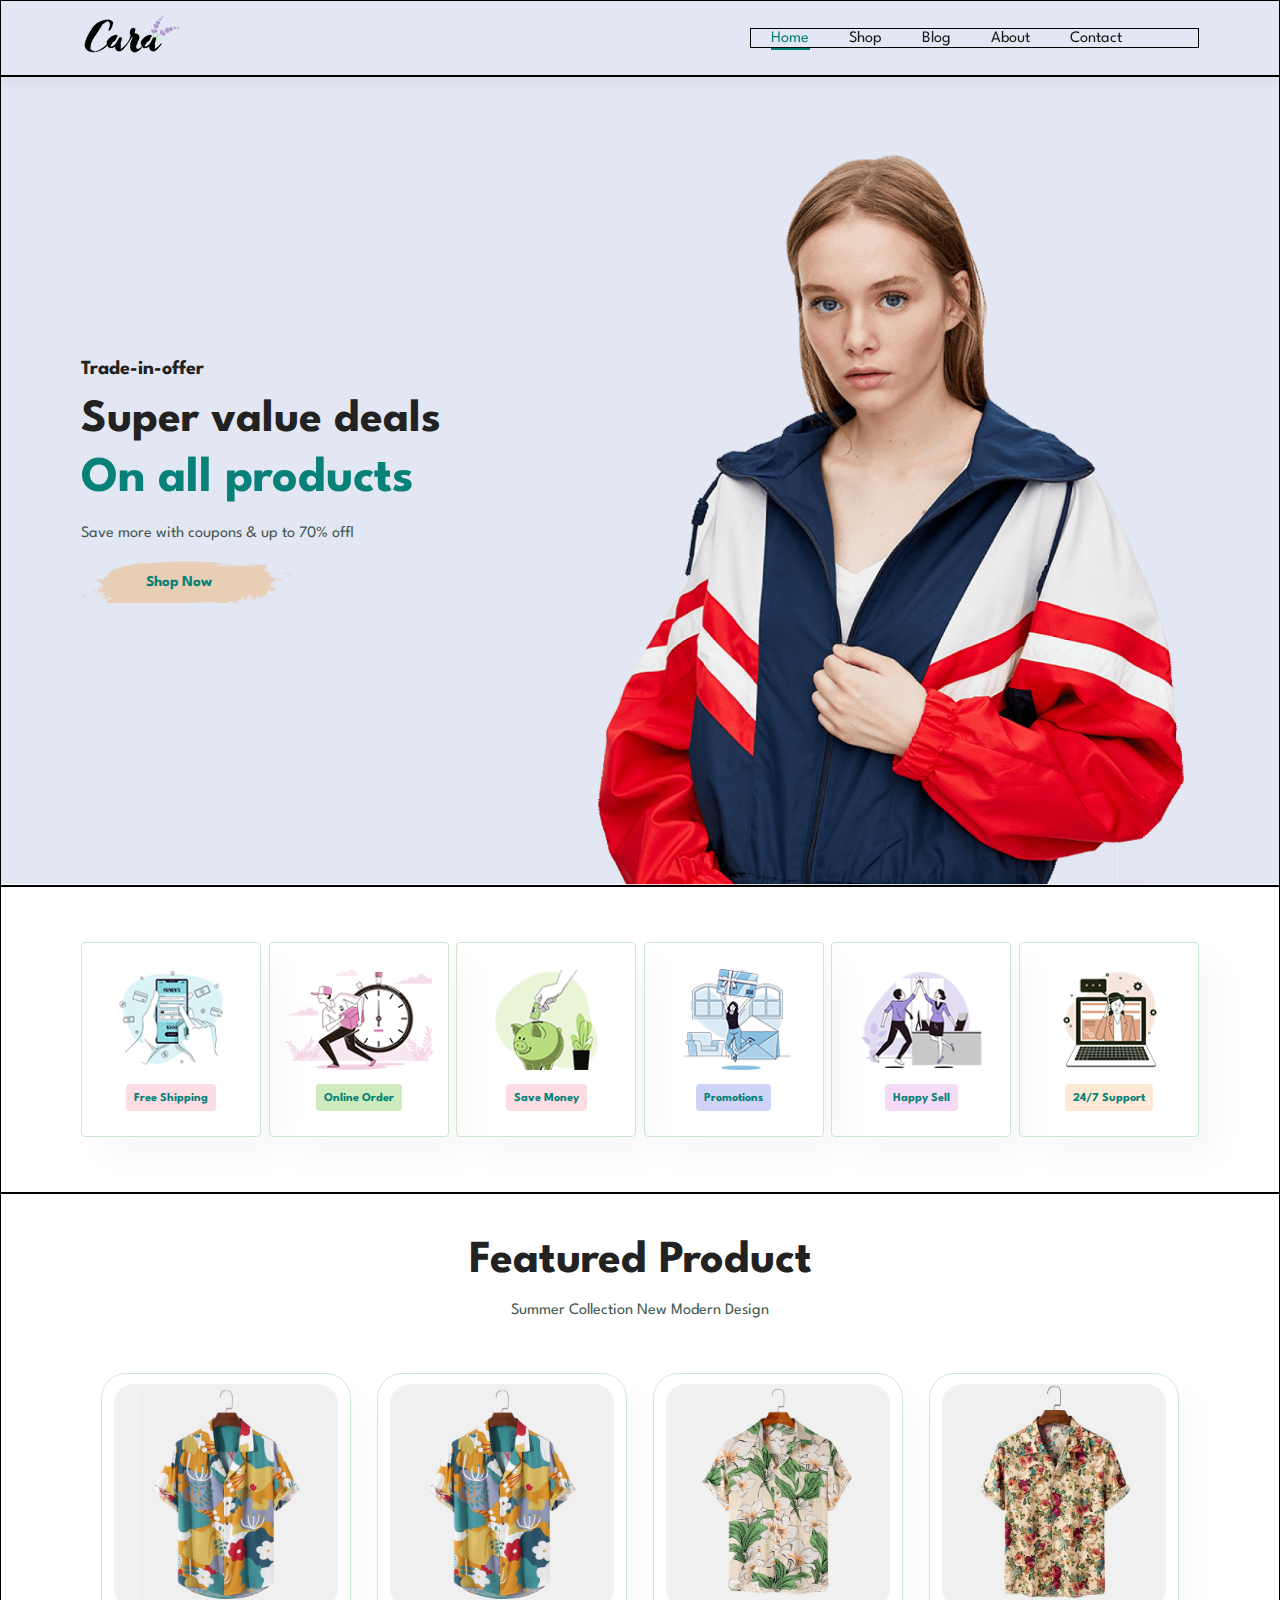
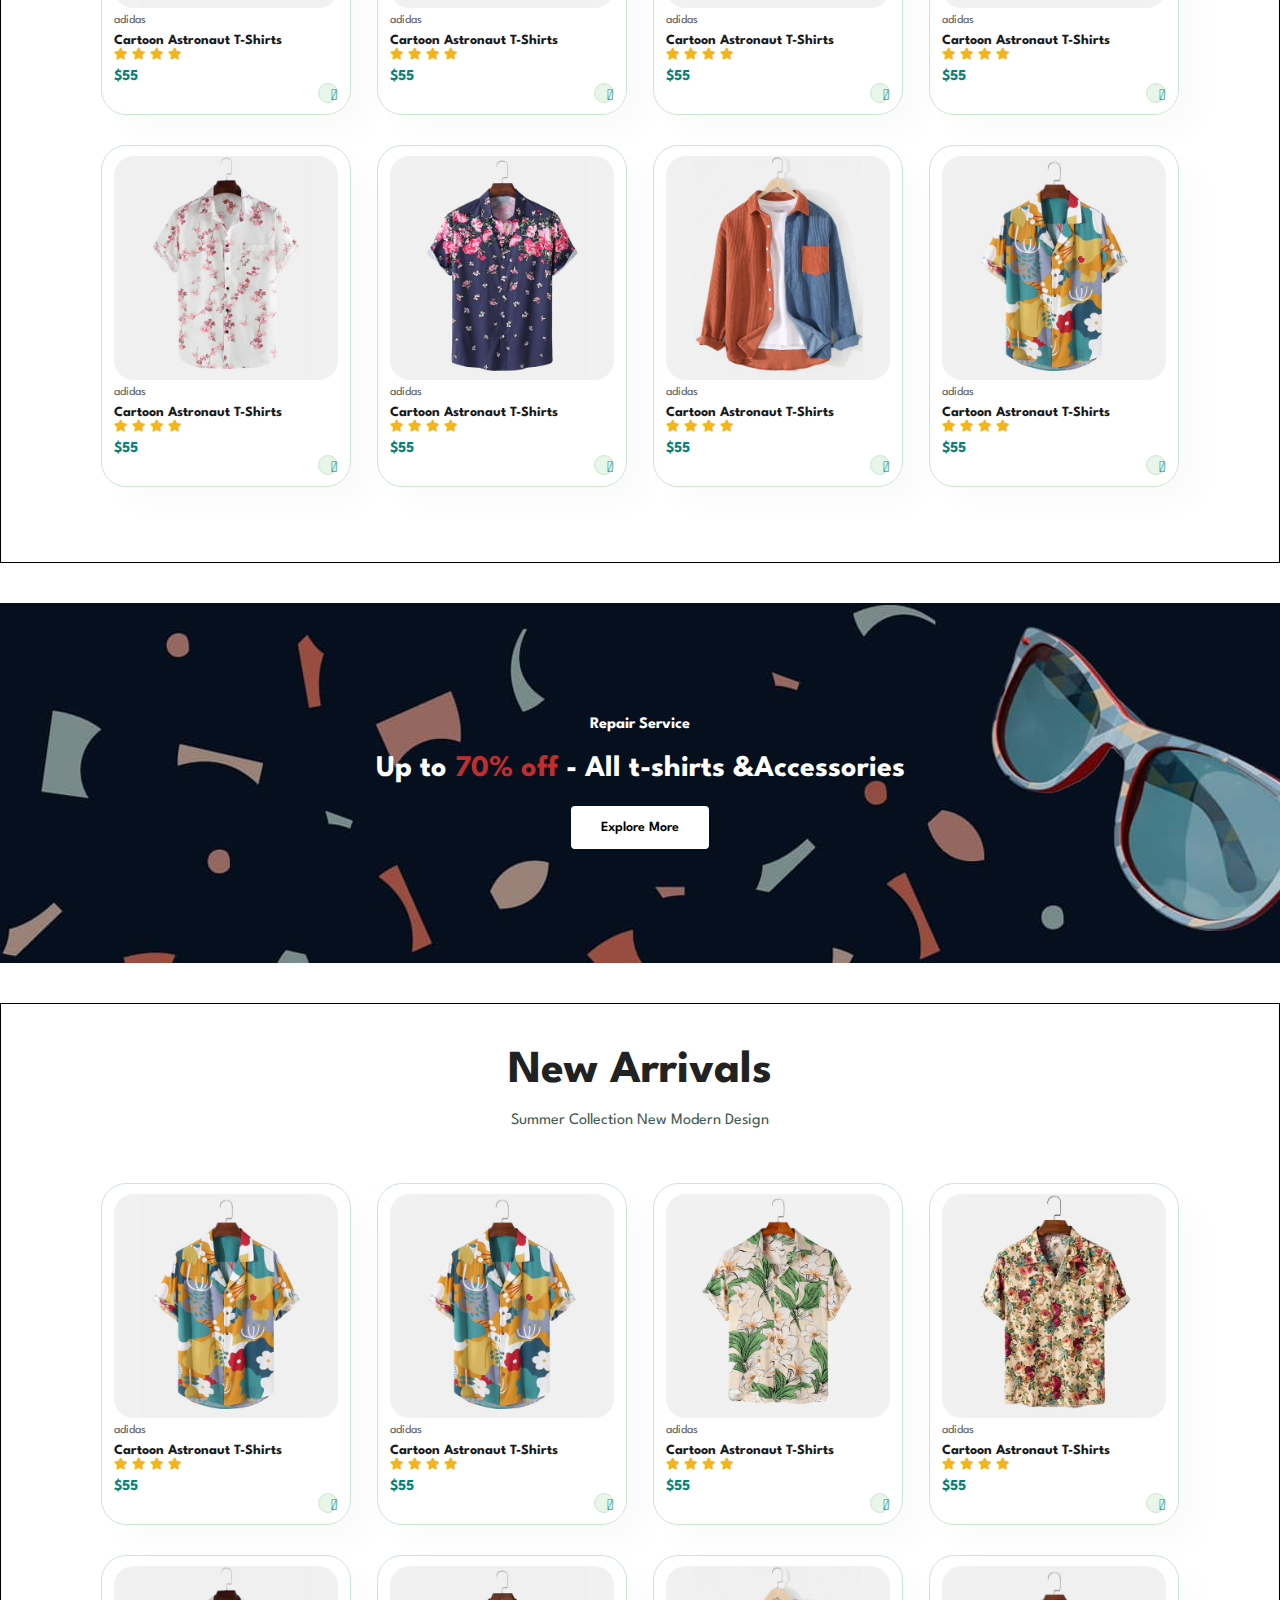
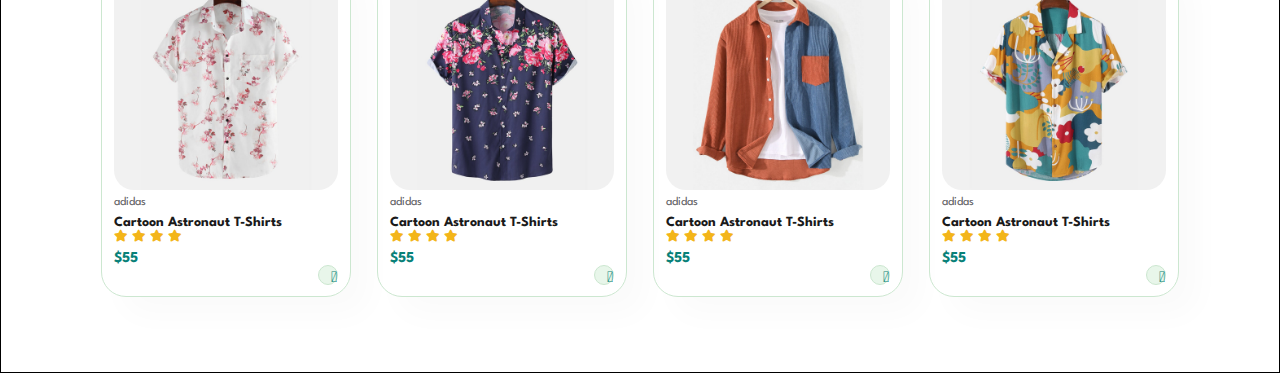
==== Ecommerce_website/index.html @ 54d1da12 "Ecommerce website" ====
<!DOCTYPE html>
<html lang="en">

<head>
    <meta charset="UTF-8" />
    <meta http-equiv="X-UA-Compatible" content="IE=edge" />
    <meta name="viewport" content="width=device-width, initial-scale=1.0" />
    <link rel="stylesheet" href="https://pro.fontawesome.com/releases/v5.10.0/css/all.css" />
    <link rel="stylesheet" href="style.css" />
    <title>Document</title>
</head>

<body>
    <section id="header">
        <a href="#"><img src="img/logo.png" alt="" class="logo" /></a>

        <div>
            <ul id="navbar">
                <li>
                    <a class="active" href="index.html">Home</a>
                </li>
                <li>
                    <a href="#">Shop</a>
                </li>
                <li>
                    <a href="#">Blog</a>
                </li>
                <li>
                    <a href="#">About</a>
                </li>
                <li>
                    <a href="#">Contact</a>
                </li>
                <li>
                    <a href="#"><i class="far fa-shopping-bag"></i></a>
                </li>
            </ul>
        </div>
    </section>

    <section id="hero">
        <h4>Trade-in-offer</h4>
        <h2>Super value deals</h2>
        <h1>On all products</h1>
        <p>Save more with coupons & up to 70% offl </p>
  <button>Shop Now</button>
    </section>


    <section id="feature" class="section-p1">
        <div class="fe-box">
            <img src="img/features/f1.png" alt="">
            <h6>Free Shipping</h6>
        </div>
        <div class="fe-box">
            <img src="img/features/f2.png" alt="">
            <h6>Online Order</h6>
        </div>
        <div class="fe-box">
            <img src="img/features/f3.png" alt="">
            <h6>Save Money</h6>
        </div>
        <div class="fe-box">
            <img src="img/features/f4.png" alt="">
            <h6>Promotions</h6>
        </div>
        <div class="fe-box">
            <img src="img/features/f5.png" alt="">
            <h6>Happy Sell</h6>
        </div>
        <div class="fe-box">
            <img src="img/features/f6.png" alt="">
            <h6>24/7 Support</h6>
        </div>
    </section>

   <section class="section-p1" id="product1">
    <h2>Featured Product</h2>
    <p>Summer Collection New Modern Design</p>

    <div class="pro-container">

        <div class="pro">
            <img src="img/products/f1.jpg" alt="">
            <div class="des">
                <span>adidas</span>
                <h5>Cartoon Astronaut T-Shirts</h5>
                <div class="star">
                    <i class="fas fa-star"></i>
                    <i class="fas fa-star"></i>
                    <i class="fas fa-star"></i>
                    <i class="fas fa-star"></i>
                </div>
                <h4>$55</h4>

            </div>
            <a href="#"><i class="fal fa-shopping-cart cart"></i></a>
        </div>

        <div class="pro">
            <img src="img/products/f1.jpg" alt="">
            <div class="des">
                <span>adidas</span>
                <h5>Cartoon Astronaut T-Shirts</h5>
                <div class="star">
                    <i class="fas fa-star"></i>
                    <i class="fas fa-star"></i>
                    <i class="fas fa-star"></i>
                    <i class="fas fa-star"></i>
                </div>
                <h4>$55</h4>

            </div>
            <a href="#"><i class="fal fa-shopping-cart cart"></i></a>
        </div>

        <div class="pro">
            <img src="img/products/f2.jpg" alt="">
            <div class="des">
                <span>adidas</span>
                <h5>Cartoon Astronaut T-Shirts</h5>
                <div class="star">
                    <i class="fas fa-star"></i>
                    <i class="fas fa-star"></i>
                    <i class="fas fa-star"></i>
                    <i class="fas fa-star"></i>
                </div>
                <h4>$55</h4>

            </div>
            <a href="#"><i class="fal fa-shopping-cart cart"></i></a>
        </div>

        <div class="pro">
            <img src="img/products/f3.jpg" alt="">
            <div class="des">
                <span>adidas</span>
                <h5>Cartoon Astronaut T-Shirts</h5>
                <div class="star">
                    <i class="fas fa-star"></i>
                    <i class="fas fa-star"></i>
                    <i class="fas fa-star"></i>
                    <i class="fas fa-star"></i>
                </div>
                <h4>$55</h4>

            </div>
            <a href="#"><i class="fal fa-shopping-cart cart"></i></a>
        </div>

        <div class="pro">
            <img src="img/products/f4.jpg" alt="">
            <div class="des">
                <span>adidas</span>
                <h5>Cartoon Astronaut T-Shirts</h5>
                <div class="star">
                    <i class="fas fa-star"></i>
                    <i class="fas fa-star"></i>
                    <i class="fas fa-star"></i>
                    <i class="fas fa-star"></i>
                </div>
                <h4>$55</h4>

            </div>
            <a href="#"><i class="fal fa-shopping-cart cart"></i></a>
        </div>

        <div class="pro">
            <img src="img/products/f5.jpg" alt="">
            <div class="des">
                <span>adidas</span>
                <h5>Cartoon Astronaut T-Shirts</h5>
                <div class="star">
                    <i class="fas fa-star"></i>
                    <i class="fas fa-star"></i>
                    <i class="fas fa-star"></i>
                    <i class="fas fa-star"></i>
                </div>
                <h4>$55</h4>

            </div>
            <a href="#"><i class="fal fa-shopping-cart cart"></i></a>
        </div>

        <div class="pro">
            <img src="img/products/f6.jpg" alt="">
            <div class="des">
                <span>adidas</span>
                <h5>Cartoon Astronaut T-Shirts</h5>
                <div class="star">
                    <i class="fas fa-star"></i>
                    <i class="fas fa-star"></i>
                    <i class="fas fa-star"></i>
                    <i class="fas fa-star"></i>
                </div>
                <h4>$55</h4>

            </div>
            <a href="#"><i class="fal fa-shopping-cart cart"></i></a>
        </div>

        <div class="pro">
            <img src="img/products/f1.jpg" alt="">
            <div class="des">
                <span>adidas</span>
                <h5>Cartoon Astronaut T-Shirts</h5>
                <div class="star">
                    <i class="fas fa-star"></i>
                    <i class="fas fa-star"></i>
                    <i class="fas fa-star"></i>
                    <i class="fas fa-star"></i>
                </div>
                <h4>$55</h4>

            </div>
            <a href="#"><i class="fal fa-shopping-cart cart"></i></a>
        </div>

        
        
    </div>
   </section>


   <section id="banner" class="section-m1">
    <h4>Repair Service</h4>
    <h2>Up to <span>70% off</span> - All t-shirts &Accessories</h2>
    <button class="normal">Explore More</button>
   </section>

   <section class="section-p1" id="product1">
    <h2>New Arrivals</h2>
    <p>Summer Collection New Modern Design</p>

    <div class="pro-container">

        <div class="pro">
            <img src="img/products/f1.jpg" alt="">
            <div class="des">
                <span>adidas</span>
                <h5>Cartoon Astronaut T-Shirts</h5>
                <div class="star">
                    <i class="fas fa-star"></i>
                    <i class="fas fa-star"></i>
                    <i class="fas fa-star"></i>
                    <i class="fas fa-star"></i>
                </div>
                <h4>$55</h4>

            </div>
            <a href="#"><i class="fal fa-shopping-cart cart"></i></a>
        </div>

        <div class="pro">
            <img src="img/products/f1.jpg" alt="">
            <div class="des">
                <span>adidas</span>
                <h5>Cartoon Astronaut T-Shirts</h5>
                <div class="star">
                    <i class="fas fa-star"></i>
                    <i class="fas fa-star"></i>
                    <i class="fas fa-star"></i>
                    <i class="fas fa-star"></i>
                </div>
                <h4>$55</h4>

            </div>
            <a href="#"><i class="fal fa-shopping-cart cart"></i></a>
        </div>

        <div class="pro">
            <img src="img/products/f2.jpg" alt="">
            <div class="des">
                <span>adidas</span>
                <h5>Cartoon Astronaut T-Shirts</h5>
                <div class="star">
                    <i class="fas fa-star"></i>
                    <i class="fas fa-star"></i>
                    <i class="fas fa-star"></i>
                    <i class="fas fa-star"></i>
                </div>
                <h4>$55</h4>

            </div>
            <a href="#"><i class="fal fa-shopping-cart cart"></i></a>
        </div>

        <div class="pro">
            <img src="img/products/f3.jpg" alt="">
            <div class="des">
                <span>adidas</span>
                <h5>Cartoon Astronaut T-Shirts</h5>
                <div class="star">
                    <i class="fas fa-star"></i>
                    <i class="fas fa-star"></i>
                    <i class="fas fa-star"></i>
                    <i class="fas fa-star"></i>
                </div>
                <h4>$55</h4>

            </div>
            <a href="#"><i class="fal fa-shopping-cart cart"></i></a>
        </div>

        <div class="pro">
            <img src="img/products/f4.jpg" alt="">
            <div class="des">
                <span>adidas</span>
                <h5>Cartoon Astronaut T-Shirts</h5>
                <div class="star">
                    <i class="fas fa-star"></i>
                    <i class="fas fa-star"></i>
                    <i class="fas fa-star"></i>
                    <i class="fas fa-star"></i>
                </div>
                <h4>$55</h4>

            </div>
            <a href="#"><i class="fal fa-shopping-cart cart"></i></a>
        </div>

        <div class="pro">
            <img src="img/products/f5.jpg" alt="">
            <div class="des">
                <span>adidas</span>
                <h5>Cartoon Astronaut T-Shirts</h5>
                <div class="star">
                    <i class="fas fa-star"></i>
                    <i class="fas fa-star"></i>
                    <i class="fas fa-star"></i>
                    <i class="fas fa-star"></i>
                </div>
                <h4>$55</h4>

            </div>
            <a href="#"><i class="fal fa-shopping-cart cart"></i></a>
        </div>

        <div class="pro">
            <img src="img/products/f6.jpg" alt="">
            <div class="des">
                <span>adidas</span>
                <h5>Cartoon Astronaut T-Shirts</h5>
                <div class="star">
                    <i class="fas fa-star"></i>
                    <i class="fas fa-star"></i>
                    <i class="fas fa-star"></i>
                    <i class="fas fa-star"></i>
                </div>
                <h4>$55</h4>

            </div>
            <a href="#"><i class="fal fa-shopping-cart cart"></i></a>
        </div>

        <div class="pro">
            <img src="img/products/f1.jpg" alt="">
            <div class="des">
                <span>adidas</span>
                <h5>Cartoon Astronaut T-Shirts</h5>
                <div class="star">
                    <i class="fas fa-star"></i>
                    <i class="fas fa-star"></i>
                    <i class="fas fa-star"></i>
                    <i class="fas fa-star"></i>
                </div>
                <h4>$55</h4>

            </div>
            <a href="#"><i class="fal fa-shopping-cart cart"></i></a>
        </div>

        
        
    </div>
   </section>

    <script src="script.js"></script>
</body>

</html>
---- Ecommerce_website/style.css ----
@import url('https://fonts.googleapis.com/css2?family=Spartan:wight@100;200;300;400;500;600;700;800;900&display=swap');

*{
    margin: 0px;
    padding:0;
    box-sizing: border-box;
    font-family: 'Spartan', sans-serif;
}

h1{
    font-size: 50px;
    line-height: 64px;
    color: #222;
}

h2{
    font-size: 46px;
    line-height: 54px;
    color:#222
}



h4{
    font-size: 20px;    
    color:#222
}

h6{
    font-weight: 700px;    
    font-size:12px
}

p{
    font-size:16px;
    color:#465b52;
    margin:15px 0 20px 0
}

.section-p1{
    padding: 40px 80px;

}

.section-m1{
    margin: 40px 0;
}

button.normal{
    font-size: 14px;
    font-weight: 600;
    padding: 15px 30px;
    background-color: #fff;
    border-radius: 4px;
    cursor: pointer;
    border: none;
    outline: none;
    transition: 0.2s;
}

body{
    width: 100%;
}

  /* Header sort */

#header{
    border: 1px solid black;
    display: flex;
    /* align-items work in y-axis  */
    align-items: center;
    justify-content: space-between;
    padding: 15px 80px;
    background: #E3E6F3;
    box-shadow: 0 5px 15px rgba(0,0,0,0.06);
    position: sticky;
    top: 0;
    left: 0;
}

#navbar{
    border: 1px solid black;
    display:flex;
    align-items: center;
    justify-content: center;
}

#navbar li{
    list-style: none;
    padding: 0 20px;
/* we add position: relative because we apply after effect in a tag in a tag we apply absolute, so absolute work with parent class so parent class is li so we relative */
    position: relative;
}

#navbar li a{
    text-decoration: none;
    font-size: 16px;
    font-weight:400;
    color: #1a1a1a;
    transition: 0.3s ease;
}

#navbar li a:hover,
#navbar li a.active{
    color:#088178;
      
}

#navbar li a.active::after,
#navbar li a:hover::after{
    content: "";
    width: 50%;
    height: 2px;
    background: #088178;
    position: absolute;
    bottom: -4px;
    left: 20px;
    
}


  /* home page */

#hero{
    border: 1px solid black;
    background-image: url("img/hero4.png");
    height: 90vh;
    width: 100%;
    background-size: cover;
    background-position: top 25% right 0;
    padding: 0 80px;
    display: flex;
    flex-direction: column;
    align-items: flex-start;
    justify-content: center;

}

#hero h4{
    padding-bottom: 15px;
}

#hero h1{
    color: #088178;
}

#hero button{
    background-image: url("img/button.png");
    background-color: transparent;
    color: #088178;
    border: 0px;
    background-size: cover;
    padding:14px 80px 14px 65px;
    background-repeat: no-repeat;
    cursor: pointer;
    font-weight: 700;
    font-size: 15px;
}


  /* features section */

  #feature{
    border: 1px solid black;
    display: flex;
    align-items: center;
    justify-content: space-between;
    flex-wrap: wrap;
    
}


#feature .fe-box{
    width: 180px;
    text-align: center;
    padding: 25px 15px;
    box-shadow: 20px 20px 34px rgba(0,0,0,0.03);
    border: 1px solid #cce7d0;
    border-radius: 4px;
    margin: 15px 0;
}

#feature .fe-box:hover{
    box-shadow: 10px 10px 54px rgba(70,62,221,0.1);
}

#feature .fe-box img{
    width: 100%;
    margin-bottom: 10px;

}

#feature .fe-box h6{
     display: inline-block;
     padding: 9px 8px 6px 8px;
     line-height: 1;
     border-radius: 4px;
     color: #088178;
     background-color: #fddde4;
}

#feature .fe-box:nth-child(2) h6{
    background-color: #cdebbc;
}

#feature .fe-box:nth-child(4) h6{
    background-color: #cdd4f8;
}

#feature .fe-box:nth-child(5) h6{
    background-color: #f6dbf6;
}

#feature .fe-box:nth-child(6) h6{
    background-color: #ffe9d4;
}

    /* product section */

#product1{
    text-align: center;
    border: 1px solid black;
}

#product1 .pro-container{
    display: flex;
    justify-content: space-between;
    padding: 20px;
    flex-wrap: wrap;
    text-align: end;
    /* position: relative; */
    
}

#product1 .pro{
    width: 23%;
    min-width: 250px;
    padding: 10px 12px;
    border: 1px solid #cce7d0;
    border-radius: 25px;
    cursor: pointer;
    box-shadow: 20px 20px 30px rgba(0, 0, 0, 0.02);
    margin: 15px 0;
    transition: 0.2s ease;
    /* because her child use absolute .cart  */
    /* position: relative; */
}

#product1 .pro:hover{
     box-shadow: 20px 20px 30px rgba(0, 0, 0, 0.06);
}

#product1 .pro img{
    width: 100%;
    border-radius: 20px;

}



#product1 .pro .des{
    text-align: start;
}

#product1 .pro .des span{
    color: #606063;
    font-size: 12px;

}

#product1 .pro .des h5{
    padding-top: 7px;
    color: #1a1a1a;
    font-size: 14px;
}

#product1 .pro .des i{
    font-size: 12px;
    color: rgb(243, 181, 25);
}

#product1 .pro .des h4{
    padding-top: 7px;
    font-size: 15px;
    font-weight: 700;
    color: #088178;
}

#product1 .pro .cart{
    width: 20px;
    height: 20px;
    line-height: 25px;
    background-color:#e8f6ea;
    border-radius: 50px;
    font-weight: 500;
    color: #088178;
    border: 1px solid  #cce7d0;
    margin-left:0;
    /* position: absolute;
    bottom: 10px;
    right: 20px; */
}


           /* banner section */

#banner{
    display: flex;
    flex-direction: column;
    justify-content: center;
    align-items: center;
    text-align: center ;
    background-image: url("img/banner/b2.jpg");
    width: 100%;
    height: 40vh;
    background-size: cover;
    background-position: center;

}

#banner h4{
    color: #fff;
    font-size: 16px;
}

#banner h2{
    color: #fff;
    font-size: 30px;
    padding: 10px 0;
}

#banner h2 span{
    color: rgb(191, 46, 46);
}


#banner button:hover{
    background: #088178;
    color: #fff;
}
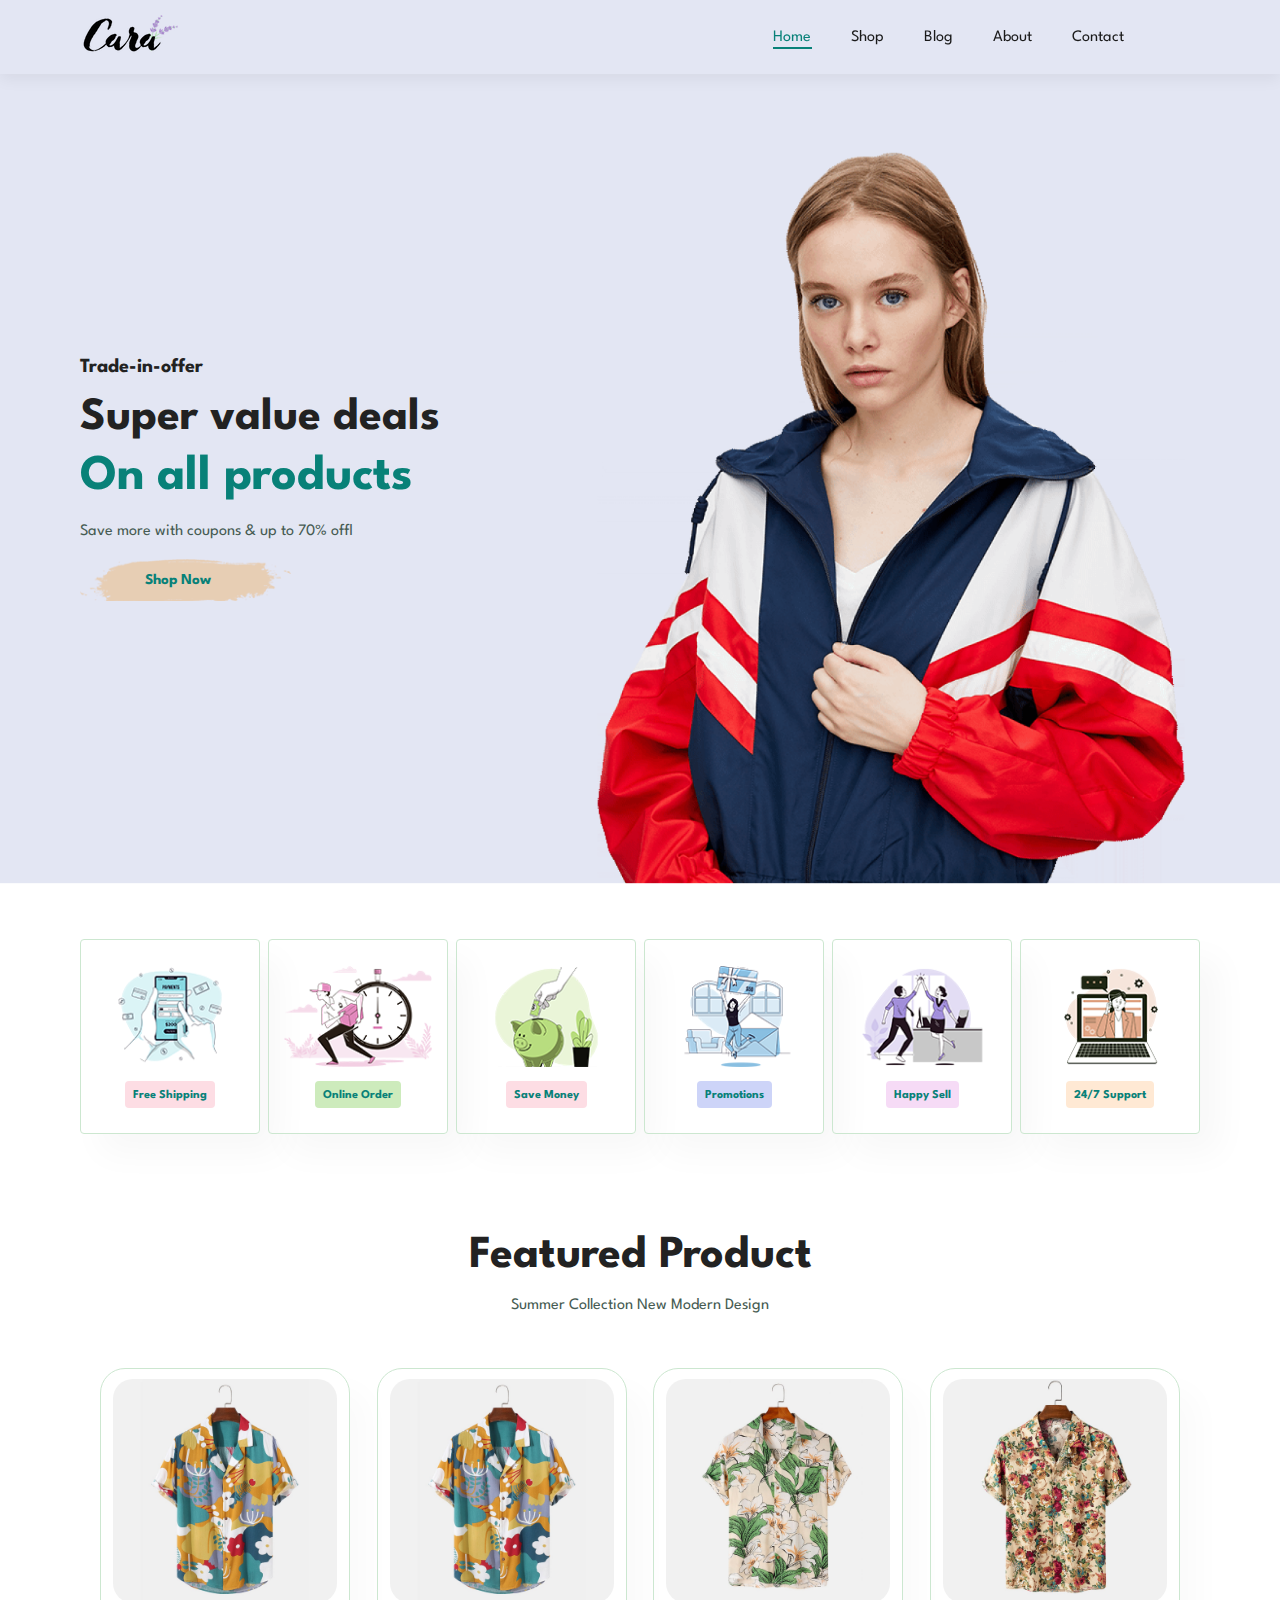
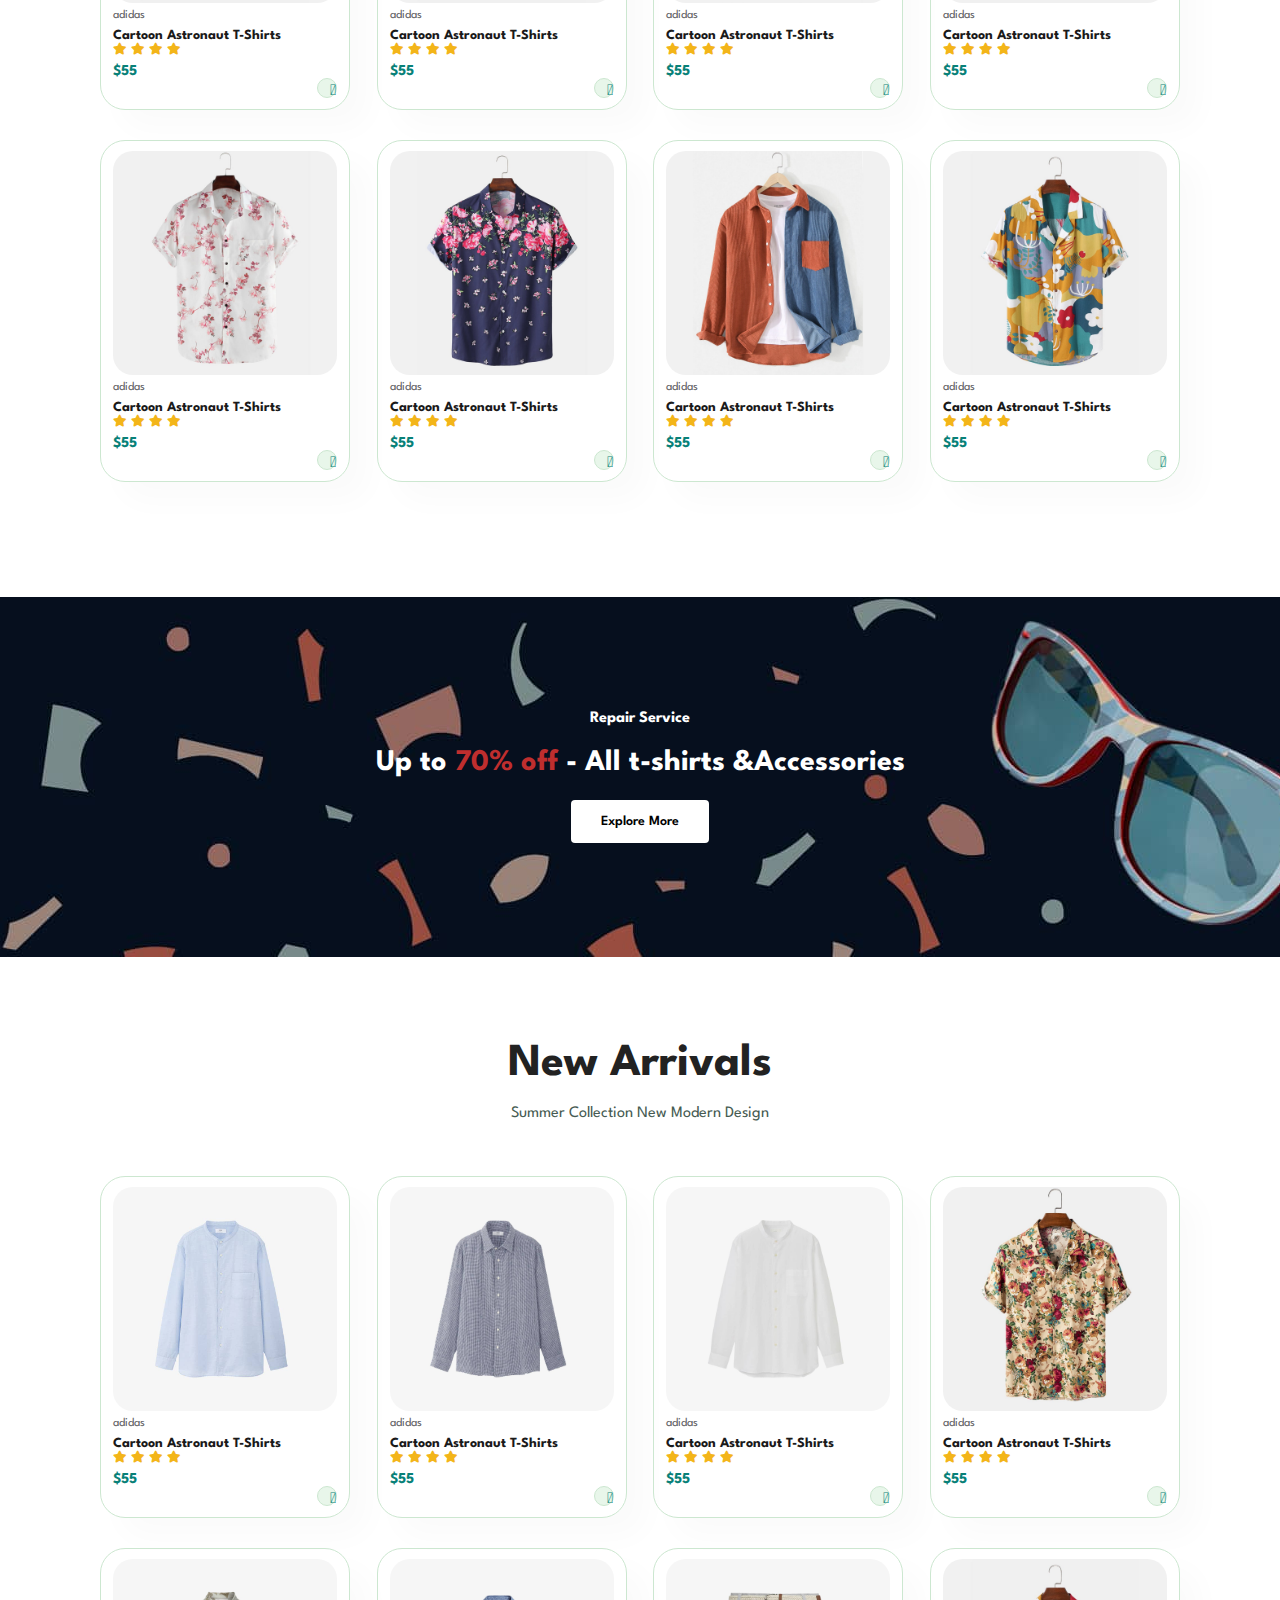
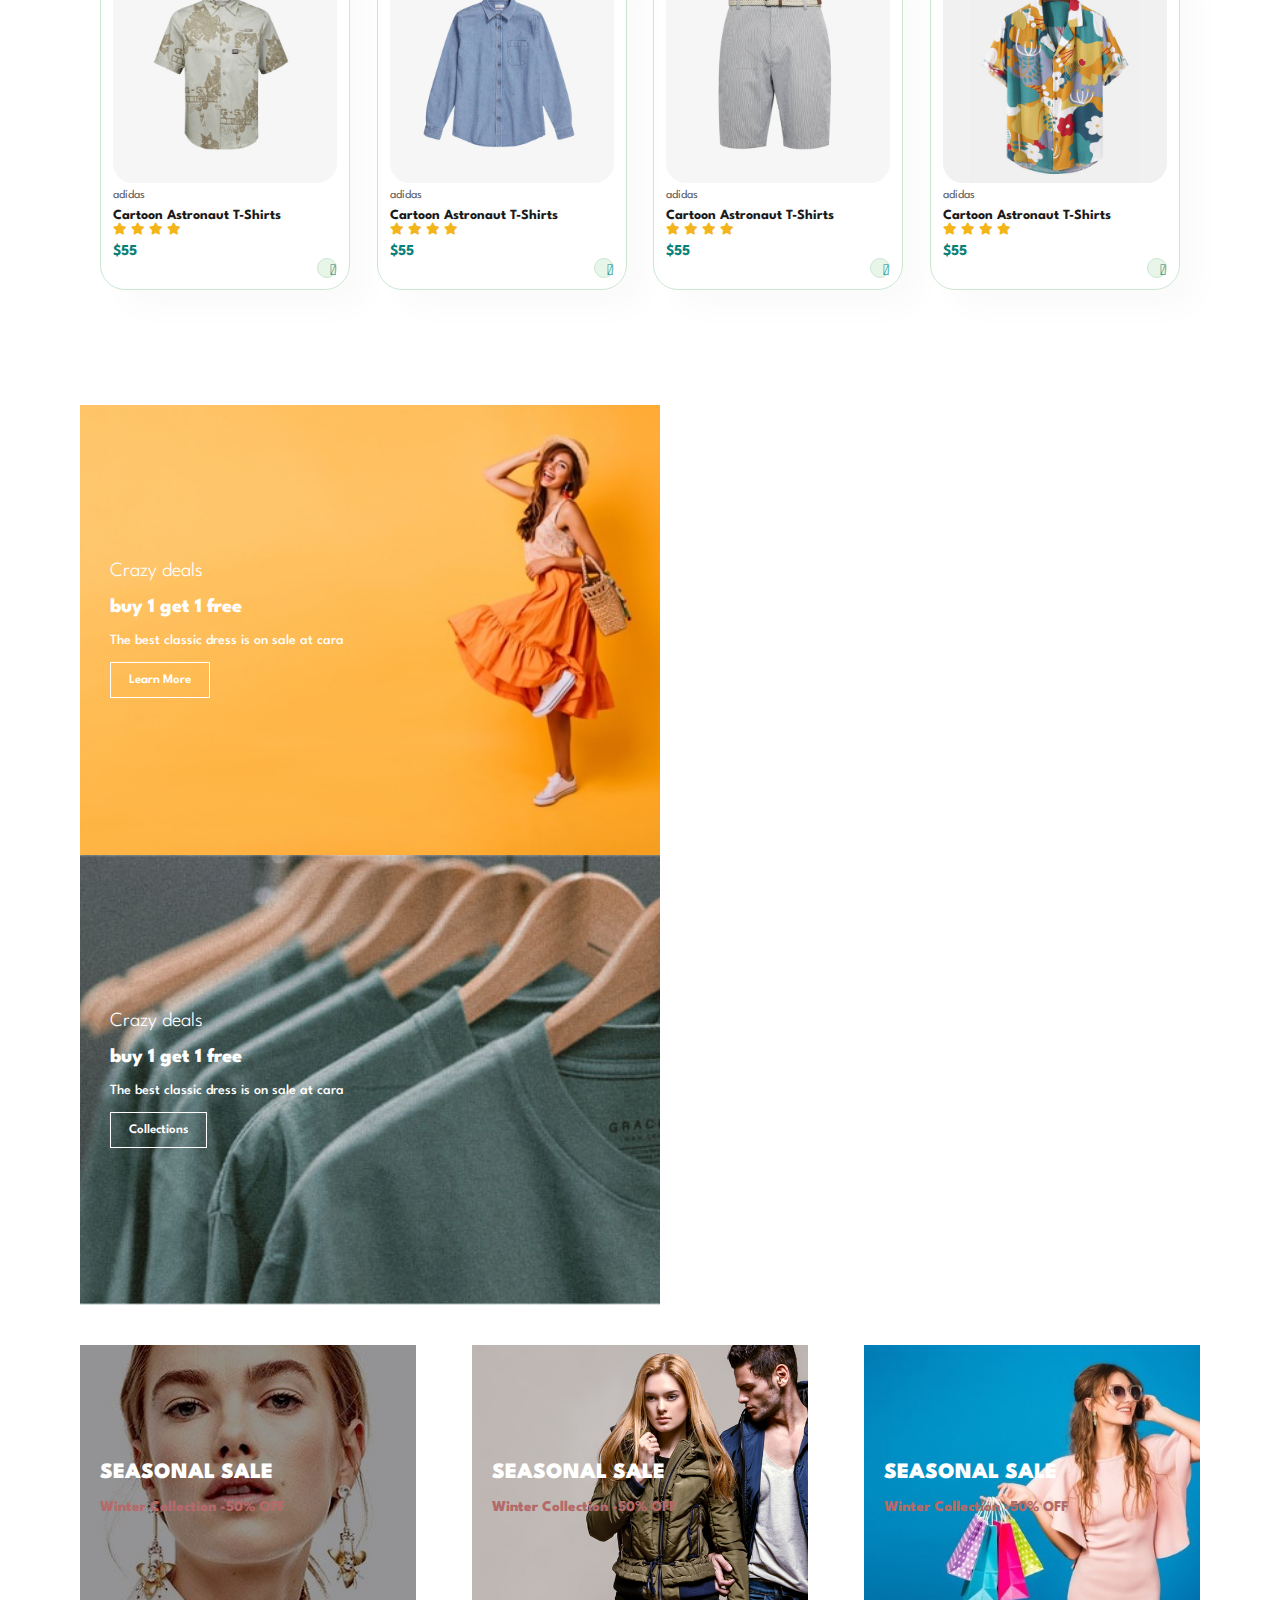
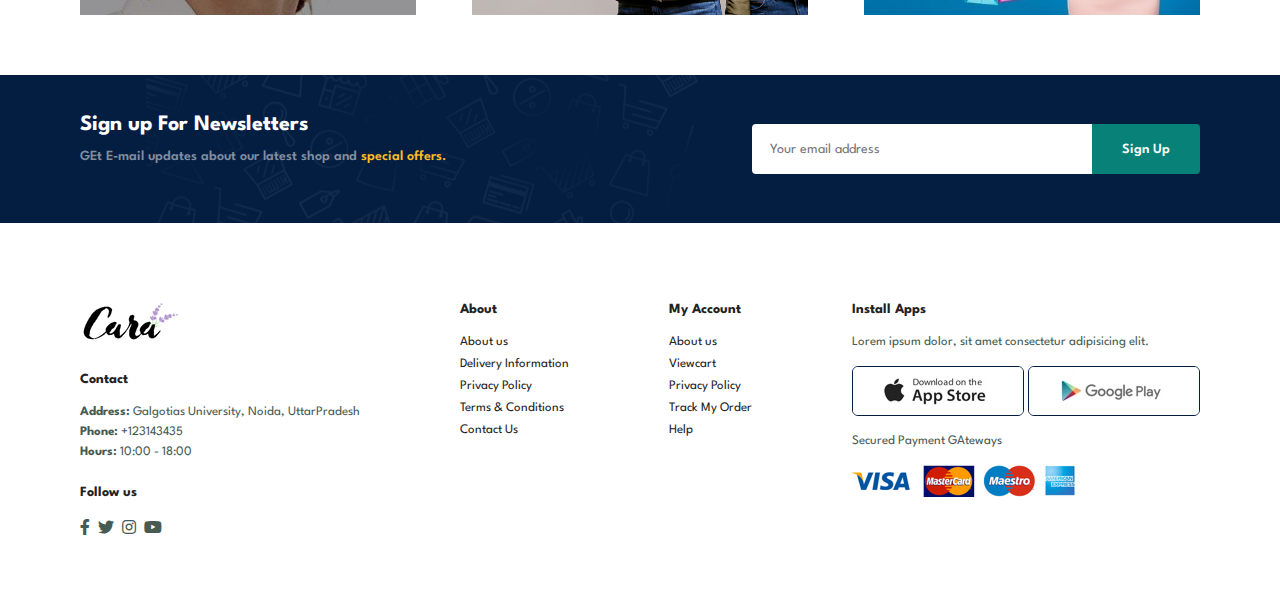
==== commit 8bd5b3f5: "complete" ====
--- a/Ecommerce_website/index.html
+++ b/Ecommerce_website/index.html
@@ -31,11 +31,20 @@
                 <li>
                     <a href="#">Contact</a>
                 </li>
-                <li>
+                <li id="lg-bag">
                     <a href="#"><i class="far fa-shopping-bag"></i></a>
                 </li>
+                <a href="#" id="close"><i class="far fa-times"></i></a>
             </ul>
         </div>
+
+        <div id="mobile">
+                   
+            <a href="#"><i class="far fa-shopping-bag"></i></a>
+            <i id="bar" class="fas fa-outdent"></i>
+        
+        </div>
+
     </section>
 
     <section id="hero">
@@ -46,7 +55,7 @@
   <button>Shop Now</button>
     </section>
 
-
+  <!-- In this we have added onlick function -->
     <section id="feature" class="section-p1">
         <div class="fe-box">
             <img src="img/features/f1.png" alt="">
@@ -80,7 +89,9 @@
 
     <div class="pro-container">
 
-        <div class="pro">
+        <div class="pro" onclick="window
+        .location.href='product.html'">
+
             <img src="img/products/f1.jpg" alt="">
             <div class="des">
                 <span>adidas</span>
@@ -235,6 +246,125 @@
     <div class="pro-container">
 
         <div class="pro">
+            <img src="img/products/n1.jpg" alt="">
+            <div class="des">
+                <span>adidas</span>
+                <h5>Cartoon Astronaut T-Shirts</h5>
+                <div class="star">
+                    <i class="fas fa-star"></i>
+                    <i class="fas fa-star"></i>
+                    <i class="fas fa-star"></i>
+                    <i class="fas fa-star"></i>
+                </div>
+                <h4>$55</h4>
+
+            </div>
+            <a href="#"><i class="fal fa-shopping-cart cart"></i></a>
+        </div>
+
+        <div class="pro">
+            <img src="img/products/n2.jpg" alt="">
+            <div class="des">
+                <span>adidas</span>
+                <h5>Cartoon Astronaut T-Shirts</h5>
+                <div class="star">
+                    <i class="fas fa-star"></i>
+                    <i class="fas fa-star"></i>
+                    <i class="fas fa-star"></i>
+                    <i class="fas fa-star"></i>
+                </div>
+                <h4>$55</h4>
+
+            </div>
+            <a href="#"><i class="fal fa-shopping-cart cart"></i></a>
+        </div>
+
+        <div class="pro">
+            <img src="img/products/n3.jpg" alt="">
+            <div class="des">
+                <span>adidas</span>
+                <h5>Cartoon Astronaut T-Shirts</h5>
+                <div class="star">
+                    <i class="fas fa-star"></i>
+                    <i class="fas fa-star"></i>
+                    <i class="fas fa-star"></i>
+                    <i class="fas fa-star"></i>
+                </div>
+                <h4>$55</h4>
+
+            </div>
+            <a href="#"><i class="fal fa-shopping-cart cart"></i></a>
+        </div>
+
+        <div class="pro">
+            <img src="img/products/f3.jpg" alt="">
+            <div class="des">
+                <span>adidas</span>
+                <h5>Cartoon Astronaut T-Shirts</h5>
+                <div class="star">
+                    <i class="fas fa-star"></i>
+                    <i class="fas fa-star"></i>
+                    <i class="fas fa-star"></i>
+                    <i class="fas fa-star"></i>
+                </div>
+                <h4>$55</h4>
+
+            </div>
+            <a href="#"><i class="fal fa-shopping-cart cart"></i></a>
+        </div>
+
+        <div class="pro">
+            <img src="img/products/n4.jpg" alt="">
+            <div class="des">
+                <span>adidas</span>
+                <h5>Cartoon Astronaut T-Shirts</h5>
+                <div class="star">
+                    <i class="fas fa-star"></i>
+                    <i class="fas fa-star"></i>
+                    <i class="fas fa-star"></i>
+                    <i class="fas fa-star"></i>
+                </div>
+                <h4>$55</h4>
+
+            </div>
+            <a href="#"><i class="fal fa-shopping-cart cart"></i></a>
+        </div>
+
+        <div class="pro">
+            <img src="img/products/n5.jpg" alt="">
+            <div class="des">
+                <span>adidas</span>
+                <h5>Cartoon Astronaut T-Shirts</h5>
+                <div class="star">
+                    <i class="fas fa-star"></i>
+                    <i class="fas fa-star"></i>
+                    <i class="fas fa-star"></i>
+                    <i class="fas fa-star"></i>
+                </div>
+                <h4>$55</h4>
+
+            </div>
+            <a href="#"><i class="fal fa-shopping-cart cart"></i></a>
+        </div>
+
+        <div class="pro">
+            <img src="img/products/n6.jpg" alt="">
+            <div class="des">
+                <span>adidas</span>
+                <h5>Cartoon Astronaut T-Shirts</h5>
+                <div class="star">
+                    <i class="fas fa-star"></i>
+                    <i class="fas fa-star"></i>
+                    <i class="fas fa-star"></i>
+                    <i class="fas fa-star"></i>
+                </div>
+                <h4>$55</h4>
+
+            </div>
+            <a href="#"><i class="fal fa-shopping-cart cart"></i></a>
+        </div>
+
+        <div class="pro">
             <img src="img/products/f1.jpg" alt="">
             <div class="des">
                 <span>adidas</span>
@@ -251,129 +381,115 @@
             <a href="#"><i class="fal fa-shopping-cart cart"></i></a>
         </div>
 
-        <div class="pro">
-            <img src="img/products/f1.jpg" alt="">
-            <div class="des">
-                <span>adidas</span>
-                <h5>Cartoon Astronaut T-Shirts</h5>
-                <div class="star">
-                    <i class="fas fa-star"></i>
-                    <i class="fas fa-star"></i>
-                    <i class="fas fa-star"></i>
-                    <i class="fas fa-star"></i>
-                </div>
-                <h4>$55</h4>
-
-            </div>
-            <a href="#"><i class="fal fa-shopping-cart cart"></i></a>
-        </div>
-
-        <div class="pro">
-            <img src="img/products/f2.jpg" alt="">
-            <div class="des">
-                <span>adidas</span>
-                <h5>Cartoon Astronaut T-Shirts</h5>
-                <div class="star">
-                    <i class="fas fa-star"></i>
-                    <i class="fas fa-star"></i>
-                    <i class="fas fa-star"></i>
-                    <i class="fas fa-star"></i>
-                </div>
-                <h4>$55</h4>
-
-            </div>
-            <a href="#"><i class="fal fa-shopping-cart cart"></i></a>
-        </div>
-
-        <div class="pro">
-            <img src="img/products/f3.jpg" alt="">
-            <div class="des">
-                <span>adidas</span>
-                <h5>Cartoon Astronaut T-Shirts</h5>
-                <div class="star">
-                    <i class="fas fa-star"></i>
-                    <i class="fas fa-star"></i>
-                    <i class="fas fa-star"></i>
-                    <i class="fas fa-star"></i>
-                </div>
-                <h4>$55</h4>
-
-            </div>
-            <a href="#"><i class="fal fa-shopping-cart cart"></i></a>
-        </div>
-
-        <div class="pro">
-            <img src="img/products/f4.jpg" alt="">
-            <div class="des">
-                <span>adidas</span>
-                <h5>Cartoon Astronaut T-Shirts</h5>
-                <div class="star">
-                    <i class="fas fa-star"></i>
-                    <i class="fas fa-star"></i>
-                    <i class="fas fa-star"></i>
-                    <i class="fas fa-star"></i>
-                </div>
-                <h4>$55</h4>
-
-            </div>
-            <a href="#"><i class="fal fa-shopping-cart cart"></i></a>
-        </div>
-
-        <div class="pro">
-            <img src="img/products/f5.jpg" alt="">
-            <div class="des">
-                <span>adidas</span>
-                <h5>Cartoon Astronaut T-Shirts</h5>
-                <div class="star">
-                    <i class="fas fa-star"></i>
-                    <i class="fas fa-star"></i>
-                    <i class="fas fa-star"></i>
-                    <i class="fas fa-star"></i>
-                </div>
-                <h4>$55</h4>
-
-            </div>
-            <a href="#"><i class="fal fa-shopping-cart cart"></i></a>
-        </div>
-
-        <div class="pro">
-            <img src="img/products/f6.jpg" alt="">
-            <div class="des">
-                <span>adidas</span>
-                <h5>Cartoon Astronaut T-Shirts</h5>
-                <div class="star">
-                    <i class="fas fa-star"></i>
-                    <i class="fas fa-star"></i>
-                    <i class="fas fa-star"></i>
-                    <i class="fas fa-star"></i>
-                </div>
-                <h4>$55</h4>
-
-            </div>
-            <a href="#"><i class="fal fa-shopping-cart cart"></i></a>
-        </div>
-
-        <div class="pro">
-            <img src="img/products/f1.jpg" alt="">
-            <div class="des">
-                <span>adidas</span>
-                <h5>Cartoon Astronaut T-Shirts</h5>
-                <div class="star">
-                    <i class="fas fa-star"></i>
-                    <i class="fas fa-star"></i>
-                    <i class="fas fa-star"></i>
-                    <i class="fas fa-star"></i>
-                </div>
-                <h4>$55</h4>
-
-            </div>
-            <a href="#"><i class="fal fa-shopping-cart cart"></i></a>
-        </div>
-
-        
-        
-    </div>
-   </section>
+        
+        
+    </div>
+   </section>
+
+   <section id="sm-banner" class="section-p1">
+    <div class="banner-box">
+        <h4>Crazy deals</h4>
+        <h2>buy 1 get 1 free</h2>
+        <span>The best classic dress is on sale at cara</span>
+        <button class="white">Learn More</button>
+    </div>
+
+    <div class="banner-box">
+        <h4>Crazy deals</h4>
+        <h2>buy 1 get 1 free</h2>
+        <span>The best classic dress is on sale at cara</span>
+        <button class="white">Collections</button>
+    </div>
+   </section>
+
+   <section id="banner3">
+    <div class="banner-box">
+       
+        <h2>SEASONAL SALE</h2>
+        <h3>Winter Collection -50% OFF</h3>
+        
+        
+    </div>
+    <div class="banner-box">
+       
+        <h2>SEASONAL SALE</h2>
+        <h3>Winter Collection -50% OFF</h3>
+        
+        
+    </div>
+    <div class="banner-box">
+       
+        <h2>SEASONAL SALE</h2>
+        <h3>Winter Collection -50% OFF</h3>
+        
+        
+    </div>
+   </section>
+
+   <section id="newsletter" class="section-p1 section-m1">
+    <div class="newstext">
+        <h4>Sign up For Newsletters</h4>
+        <p>GEt E-mail updates about our latest shop and <span>special offers. </span></p>
+    </div>
+
+    <div class="form">
+        <input type="text" placeholder="Your email address">
+        <button class="normal">Sign Up</button>
+    </div>
+   </section>
+
+   <footer class="section-p1">
+    <div class="col">
+        <img class="logo" src="img/logo.png" alt="">
+        <h4>Contact</h4>
+        <p><strong>Address: </strong>Galgotias University, Noida, UttarPradesh</p>
+        <p><strong>Phone: </strong>+123143435</p>
+        <p><strong>Hours: </strong> 10:00 - 18:00</p>
+        <div class="follow">
+            <h4>Follow us</h4>
+            <div class="icon">
+                <i class="fab fa-facebook-f"></i>
+                <i class="fab fa-twitter"></i>
+                <i class="fab fa-instagram"></i>
+                <i class="fab fa-youtube"></i>
+            </div>
+        </div>
+    </div>
+
+    <div class="col">
+        <h4>About</h4>
+        <a href="#">About us</a>
+        <a href="#">Delivery Information</a>
+        <a href="#">Privacy Policy</a>
+        <a href="#">Terms & Conditions</a>
+        <a href="#">Contact Us</a>
+    </div>
+
+    <div class="col">
+        <h4>My Account</h4>
+        <a href="#">About us</a>
+        <a href="#">Viewcart</a>
+        <a href="#">Privacy Policy</a>
+        <a href="#">Track My Order</a>
+        <a href="#">Help</a>
+    </div>
+
+    <div class="col install">
+        <h4>Install Apps</h4>
+        <p>Lorem ipsum dolor, sit amet consectetur adipisicing elit.</p>
+        <div class="row">
+            <img src="img/pay/app.jpg" alt="">
+            <img src="img/pay/play.jpg" alt="">
+        </div>
+        <p>Secured Payment GAteways</p>
+        <img src="img/pay/pay.png" alt="">
+    </div>
+
+    <!-- <div class="copyright">
+        <p>@ 2023, Tech2 etc - HTML CSS Ecommerce TEmplate</p>
+    </div> -->
+
+   </footer>
 
     <script src="script.js"></script>
 </body>
--- a/Ecommerce_website/style.css
+++ b/Ecommerce_website/style.css
@@ -58,6 +58,19 @@
     transition: 0.2s;
 }
 
+button.white{
+    font-size: 13px;
+    font-weight: 600;
+    padding: 11px 18px;
+    color: #fff;
+    background-color: transparent;
+    
+    cursor: pointer;
+    border: 1px solid #fff;
+    outline: none;
+    transition: 0.2s;
+}
+
 body{
     width: 100%;
 }
@@ -65,7 +78,7 @@
   /* Header sort */
 
 #header{
-    border: 1px solid black;
+    /* border: 1px solid black; */
     display: flex;
     /* align-items work in y-axis  */
     align-items: center;
@@ -79,7 +92,7 @@
 }
 
 #navbar{
-    border: 1px solid black;
+    /* border: 1px solid black; */
     display:flex;
     align-items: center;
     justify-content: center;
@@ -118,11 +131,21 @@
     
 }
 
+   /* for mobile responsive */
+    #mobile{
+        display: none;
+        align-items: center;
+    }
+    
+
+    #close{
+        display: none;
+    }
 
   /* home page */
 
 #hero{
-    border: 1px solid black;
+    /* border: 1px solid black; */
     background-image: url("img/hero4.png");
     height: 90vh;
     width: 100%;
@@ -161,7 +184,7 @@
   /* features section */
 
   #feature{
-    border: 1px solid black;
+    /* border: 1px solid black; */
     display: flex;
     align-items: center;
     justify-content: space-between;
@@ -219,7 +242,7 @@
 
 #product1{
     text-align: center;
-    border: 1px solid black;
+    /* border: 1px solid black; */
 }
 
 #product1 .pro-container{
@@ -337,4 +360,473 @@
 #banner button:hover{
     background: #088178;
     color: #fff;
-}+}
+
+   /* .banner-box */
+#sm-banner{
+    display: flex;
+    justify-content: space-between;
+    
+    flex-wrap: wrap;
+}
+
+
+#sm-banner .banner-box{
+    display: flex;
+    flex-direction: column;
+    justify-content: center;
+    align-items: flex-start;
+    
+    background-image: url("img/banner/b17.jpg");
+    min-width: 580px;
+    height: 50vh;
+    background-size: cover;
+    background-position: center;
+    padding: 30px;
+}
+
+#sm-banner h4{
+    color: #fff;
+    font-size: 20px;
+    font-weight: 300;
+}
+
+#sm-banner h2{
+    color: #fff;
+    font-size: 20px;
+    font-weight: 800;
+}
+
+#sm-banner span{
+    color: #fff;
+    font-size: 14px;
+    font-weight: 500;
+    padding-bottom: 15px;
+}
+
+/* if we goto class div instant button color is change */
+#sm-banner .banner-box:hover button{
+    background-color: #088178;
+    border: 1px solid #088178;
+}
+
+#sm-banner .banner-box:nth-child(2){
+    background-image: url("img/banner/b10.jpg");
+}
+
+        /* banner-3  */
+#banner3 {
+    display: flex;
+    justify-content: space-between;
+    flex-wrap: wrap;
+    padding: 0 80px;
+        }
+
+
+#banner3 .banner-box{
+    display: flex;
+    flex-direction: column;
+    justify-content: center;
+    align-items: flex-start;
+    
+    background-image: url("img/banner/b7.jpg");
+    min-width: 30%;
+    height: 30vh;
+    background-size: cover;
+    background-position: center;
+    padding: 20px;
+    margin-bottom: 20px;
+}
+
+#banner3 .banner-box:nth-child(2){
+    background-image: url("img/banner/b4.jpg");
+}
+
+#banner3 .banner-box:nth-child(3){
+    background-image: url("img/banner/b18.jpg");
+}
+
+#banner3 h2{
+    color: #fff;
+    font-size: 22px;
+    font-weight: 900;
+}
+
+#banner3 h3{
+    color: #b56a6a;
+    font-size: 15px;
+    font-weight: 800;
+}
+
+      /* Newsletter  */
+
+#newsletter{
+    display: flex;
+    justify-content: space-between;
+    align-items: center;
+    flex-wrap: wrap;
+    background-image: url("img/banner/b14.png");
+    background-repeat: no-repeat;
+    background-position: 20% 30% ;
+    background-color: #041e42;
+}
+
+#newsletter h4{
+    font-size: 22px;
+    font-weight: 700;
+    color: #fff;
+}
+
+#newsletter p{
+    font-size: 14px;
+    font-weight: 600;
+    color: #818ea0;
+}
+
+#newsletter p span{
+    
+    color: #ffbd27;
+}
+
+#newsletter .form{
+    display: flex;
+    width: 40%;
+}
+
+#newsletter input{
+    height: 3.1rem;
+    padding: 0 1.23em;
+    font-size: 14px;
+    width: 100%;
+    border: 1px solid transparent;
+    border-radius: 4px;
+    outline: none;
+    border-top-right-radius: 0;
+    border-bottom-right-radius: 0;
+}
+
+#newsletter button{
+    background-color: #088178;
+    color: #fff;
+    white-space: nowrap;
+    border-top-left-radius: 0;
+    border-bottom-left-radius: 0;
+}
+
+      /* footer */
+
+footer{
+    display: flex;
+    flex-wrap: wrap;
+    justify-content: space-between;
+}
+
+footer .col{
+    display: flex;
+    flex-direction: column;
+    align-items: flex-start;
+    margin-bottom: 20px;
+
+}
+
+footer .logo{
+    margin-bottom: 30px;
+
+}
+
+footer h4{
+    font-size: 14px;
+    padding-bottom: 20px;
+}
+
+footer p{
+    font-size: 13px;
+    margin: 0 0 8px 0;
+}
+
+footer a{
+    font-size: 13px;
+    text-decoration: none;
+    color: #222;
+    margin-bottom: 10px;
+}
+
+
+footer .follow{
+   margin-top: 20px;
+}
+
+footer .follow i{
+   color: #465b52;
+   padding-right: 4px;
+   cursor: pointer;
+}
+
+footer .install .row img{
+  border: 1px solid #041e42;
+  border-radius: 6px;
+}
+
+footer .install img{
+    margin: 10px 0 15px 0;
+}
+
+footer .follow i:hover,
+footer .col a:hover{
+    color: #0d346b;
+
+}
+
+
+
+
+         /* Media querrry */
+
+@media(max-width:799px){
+
+    .section-p1{
+        padding: 40px 10px;
+    }
+
+    #navbar{
+        /* border: 1px solid black; */
+        display:flex;
+        flex-direction: column;
+        align-items: flex-start;
+        justify-content: flex-start;
+        position: fixed;
+        top: 0;
+        right: -300px;
+        height: 100vh;
+        width: 300px;
+        background-color:#E3E6F3 ;
+        box-shadow: 0 40px 60px rgba(0, 0, 0, 0.01);
+        padding: 80px 0 0 10px;
+        transition: 0.3s;
+    }
+     
+    #navbar.active{
+        right:0px;
+    }
+
+    #navbar li{
+       margin-bottom: 25px; 
+    }
+
+    #mobile{
+        display: flex;
+        align-items: center;
+    }
+
+    #mobile i{
+        color: #1a1a1a;
+        font-size: 24px;
+        padding-left: 20px;
+
+    }
+
+    #close{
+        display: initial;
+        position: absolute;
+        top: 30px;
+        left: 30px;
+        color: #222;
+        font-size: 24px;
+    }
+
+    #lg-bag{
+        display: none;
+    }
+
+    #hero{
+        height: 70vh;
+        padding: 0 80px;
+        background-position: top 30% right 30%;
+       
+       }
+
+    #feature{
+        justify-content: center;
+       }
+
+    #feature .fe-box{
+        margin: 15px 15px;
+    }
+
+    #product1 .pro-container{
+        justify-content: center;
+    }
+
+    #product1 .pro{
+        margin: 15px;
+    }
+
+    #banner{
+        height: 20vh;
+    }
+    
+    #sm-banner{
+        justify-content: center;
+    }
+    #banner-box{
+        min-width: 100%;
+        height: 30vh;
+        
+        
+    }
+     
+}
+
+
+@media(max-width:477px){
+
+    .section-p1{
+        padding: 20px;
+    }
+
+    #header{
+        padding:10px 30px;
+    }
+
+    #hero{
+        padding: 0 20px;
+        background-position: 55%;
+    }
+
+    h2{
+        font-size: 32px;
+        
+    }
+
+    h1{
+        font-size: 38px;
+    }
+
+    #feature{
+        justify-content: space-between;
+    }
+
+    #feature .fe-box{
+        width: 155px;
+        margin:0 0 15px 0 ;
+    }
+
+    #product1 .pro{
+        width: 100%;
+    }
+
+    #banner{
+        height: 40vh;
+    }
+
+    #sm-banner .banner-box{
+        height: 40vh;
+        min-width: 100%;
+        padding: 10px;
+    }
+
+    #sm-banner .banner-box:nth-child(2){
+        margin-top: 20px;
+    }
+
+    #banner3{
+        padding: 0 20px;
+    }
+
+    #banner3 .banner-box{
+        width: 100%;
+    }
+    
+    #newsletter .form{
+        width: 100%;
+    }
+
+    /* ---------product__page------ */
+    #prodetails{
+          display: flex;
+          flex-direction: column;
+
+    }
+
+    #prodetails .single-pro-image{
+        width: 100%;
+        margin-right: 0px;
+
+    }
+
+    #prodetails .single-pro-detail{
+        width: 100%;
+        
+    }
+   
+}
+
+
+
+
+/* ------------------product_Page----------- */
+
+#prodetails{
+    display: flex;
+    margin-top: 20px;
+}
+
+#prodetails .single-pro-image{
+    width: 40%;
+    margin-right: 50px;
+
+}
+
+.small-img-group{
+    display: flex;
+    justify-content: space-between;
+}
+
+.small-img-col{
+    flex-basis: 24%;
+    cursor: pointer;
+}
+
+#prodetails .single-pro-detail{
+    width: 50%;
+    padding-top: 30px;
+}
+
+#prodetails .single-pro-detail h4{
+    padding: 40px 0 20px 0;
+
+}
+
+#prodetails .single-pro-detail h2{
+    font-size: 26px;
+    
+}
+
+#prodetails .single-pro-detail select{
+    display: block;
+    padding: 5px 10px;
+    margin-bottom: 10px;
+}
+
+#prodetails .single-pro-detail input{
+    width: 50px;
+    height: 47px;
+    padding-left: 10px;
+    font-size: 16px;
+    margin-right: 10px;
+}
+#prodetails .single-pro-detail input:focus{
+    outline: none;
+}
+
+#prodetails .single-pro-detail button{
+    background: #088178;
+    color: #fff;
+}
+ 
+#prodetails .single-pro-detail span{
+    line-height: 25px;
+}
+
+
+
